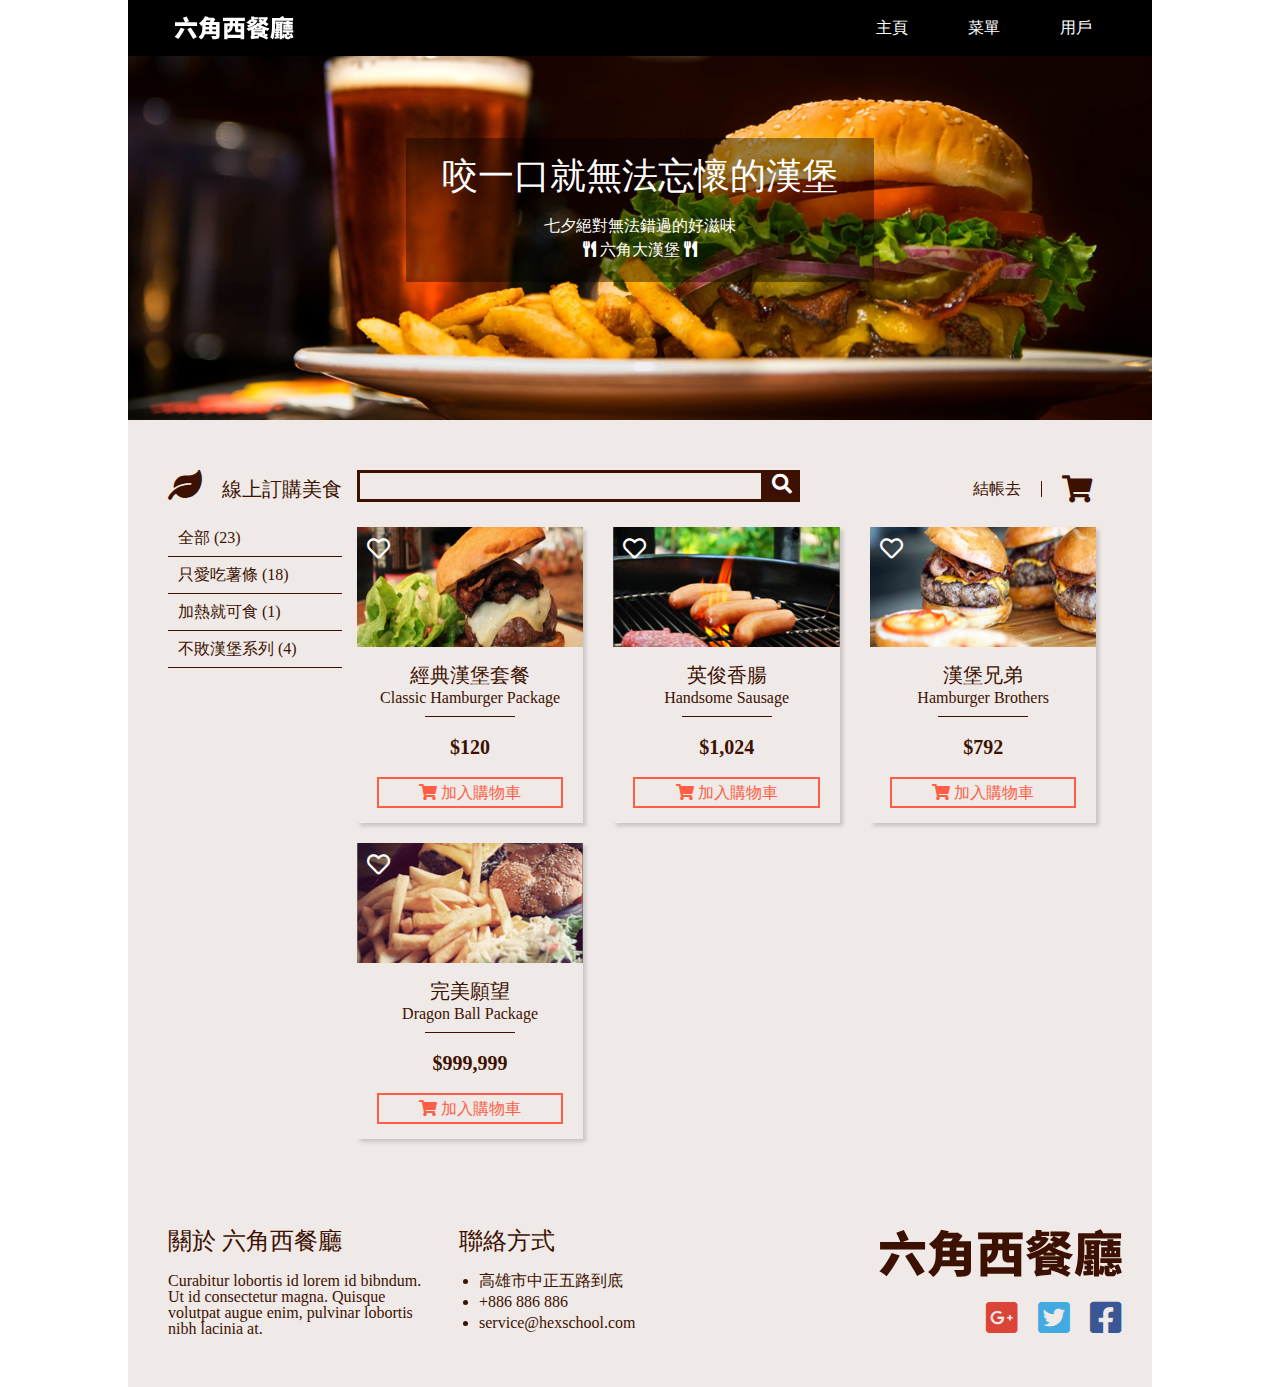
==== html/cart.html @ b9c19e9a "firstupdate" ====
<!DOCTYPE html>
<html lang="en">

<head>
    <meta charset="UTF-8">
    <meta http-equiv="X-UA-Compatible" content="IE=edge">
    <meta name="viewport" content="width=device-width, initial-scale=1.0">
    <meta name="description" content=" 史無前例最好吃的西餐廳 ">
    <meta name="keywords" content="六角西餐廳, 好吃, 米其林, 漢堡">
    <meta name="author" content="Xiang">

    <meta property="og:title" content=" 讓你吃得欲罷不能  | 六角西餐廳">
    <meta property="og:description" content=" 史無前例最好吃的西餐廳，我們在這裡等著你。 ">
    <meta property="og:site_name" content="六角西餐廳">
    <meta property="og:locale" content="zh_TW">

    <title>六角西餐廳</title>
    <link rel="icon" href="../images/restaurant.ico">
    <link rel="stylesheet" href="../css/reset.css">
    <link rel="stylesheet" href="../css/all.css">
    <link rel='stylesheet' href='https://cdnjs.cloudflare.com/ajax/libs/font-awesome/5.15.4/css/all.min.css' />
    <link rel="stylesheet" href="../css/lightbox.css">
</head>

<body>
    <div class="container">
        <a class="top-bt" href="#">
            <i class="fas fa-arrow-circle-up"></i>
        </a>
        <div class="header">
            <div class="nav-bar">
                <div class="logo">
                    <h1>
                        <a href="#">六角西餐廳</a>
                    </h1>
                </div>
                <a class="hum-bt" href="#">
                    <span></span>
                    <span></span>
                    <span></span>
                </a>
                <ul class="header-menu">
                    <li><a href="index.html">主頁</a></li>
                    <li>
                        <a class="mu-list-bt" href="#">
                            <i class="fas fa-angle-right"></i> 菜單
                        </a>
                        <ul class="menu-list">
                            <li>
                                <a href="cart.html">只愛吃薯條</a>
                            </li>
                            <li>
                                <a href="cart.html">加熱就可食</a>
                            </li>
                            <li>
                                <a href="cart.html">不敗漢堡系列</a>
                            </li>
                        </ul>
                    </li>
                    <li>
                        <a class="user-bt" href="#">
                            <i class="fas fa-angle-right"></i> 用戶
                        </a>
                        <ul class="user">
                            <li><a href="signup.html">註冊</a></li>
                            <li><a href="login.html">登入</a></li>
                        </ul>
                    </li>
                </ul>
            </div>
            <div class="banner">
                <span>咬一口就無法忘懷的漢堡</span>
                <h2>
                    七夕絕對無法錯過的好滋味
                    </br>
                    <i class="fas fa-utensils"></i> 六角大漢堡
                    <i class="fas fa-utensils"></i>
                </h2>
            </div>
        </div>
        <div class="cart-content">
            <div class="food-list">
                <h2>
                    <i class="fas fa-leaf"></i> 線上訂購美食
                </h2>
                <ul>
                    <li>
                        <a href="#">全部 (23)</a>
                    </li>
                    <li>
                        <a href="#">只愛吃薯條 (18)</a>
                    </li>
                    <li>
                        <a href="#">加熱就可食 (1)</a>
                    </li>
                    <li>
                        <a href="#">不敗漢堡系列 (4)</a>
                    </li>
                </ul>
            </div>
            <div class="menu-detail">
                <div class="menu-nav">
                    <div class="search-bar">
                        <input type="text" name="search" id="search">
                        <a class="search-bt" href="#">
                            <i class="fas fa-search"></i>
                        </a>
                    </div>

                    <div class="cart-link">
                        <a class="link-text" href="#"> 結帳去</a>
                        <a href="#">
                            <i class="fas fa-shopping-cart"></i>
                        </a>

                    </div>
                </div>
                <ul class="menu-food">
                    <li>
                        <a href="#">
                            <i class="far fa-heart"></i>
                        </a>
                        <img src="../images/product_1.png" alt="商品圖一">
                        <div class="food-info">
                            <h4 class="food-ch">經典漢堡套餐</h4>
                            <h4 class="food-en">Classic Hamburger Package</h4>
                            <span>$120 </span>
                            <a href="#">
                                <i class="fas fa-shopping-cart"></i> 加入購物車
                            </a>
                        </div>

                    </li>
                    <li>
                        <a href="#">
                            <i class="far fa-heart"></i>
                        </a>
                        <img src="../images/product_2.png" alt="商品圖二">
                        <div class="food-info">
                            <h4 class="food-ch">英俊香腸</h4>
                            <h4 class="food-en">Handsome Sausage</h4>
                            <span>$1,024 </span>
                            <a href="#">
                                <i class="fas fa-shopping-cart"></i> 加入購物車
                            </a>
                        </div>

                    </li>
                    <li class="double-hum">
                        <a href="#">
                            <i class="far fa-heart"></i>
                        </a>
                        <img src="../images/product_3.png" alt="商品圖三">
                        <div class="food-info">
                            <h4 class="food-ch">漢堡兄弟</h4>
                            <h4 class="food-en">Hamburger Brothers</h4>
                            <span>$792 </span>
                            <a href="#">
                                <i class="fas fa-shopping-cart"></i> 加入購物車
                            </a>
                        </div>

                    </li>
                    <li>
                        <a href="#">
                            <i class="far fa-heart"></i>
                        </a>
                        <img src="../images/product_4.png" alt="商品圖四">
                        <div class="food-info">
                            <h4 class="food-ch">完美願望</h4>
                            <h4 class="food-en">Dragon Ball Package</h4>
                            <span>$999,999</span>
                            <a href="#">
                                <i class="fas fa-shopping-cart"></i> 加入購物車
                            </a>
                        </div>

                    </li>
                </ul>
            </div>

        </div>
        <div class="footer">
            <div class="intro">
                <h3>關於 六角西餐廳</h3>
                <p>
                    Curabitur lobortis id lorem id bibndum. Ut id consectetur magna. Quisque volutpat augue enim, pulvinar lobortis nibh lacinia at.
                </p>
            </div>
            <div class="contact">
                <h3>聯絡方式</h3>
                <ul>
                    <li>高雄市中正五路到底</li>
                    <li><a href="tel:+886886886">+886 886 886</a></li>
                    <li><a href="mailto:service@hexschool.com">service@hexschool.com</a></li>
                </ul>
            </div>
            <div class="ft-logo">
                <div class="ft-logo-bt">
                    <a href="./index.html">
                        <img src="../images/logo_l@svg.svg" alt="footer logo圖">
                    </a>
                </div>
                <ul class="icon">
                    <li class="google-icon">
                        <a href="#">
                            <i class="fab fa-google-plus-square"></i>
                        </a>
                    </li>
                    <li class="twitter-icon">
                        <a href="#">
                            <i class="fab fa-twitter-square"></i>
                        </a>
                    </li>
                    <li class="facebook-icon">
                        <a href="#">
                            <i class="fab fa-facebook-square"></i>
                        </a>
                    </li>
                </ul>
            </div>
        </div>
    </div>

    <script src="../js/jquery-3.6.0.js"></script>
    <script src="../js/index.js"></script>
    <script src="../js/lightbox-plus-jquery.js"></script>
</body>

</html>
---- css/all.css ----
*,
*::before,
*::after {
    box-sizing: border-box;
}

img {
    max-width: 100%;
}


/*reset end*/


/*index.html css start*/

.container {
    max-width: 1024px;
    margin: 0 auto;
    font-family: 'Microsoft JhengHei';
}

.top-bt {
    font-size: 60px;
    color: black;
    display: none;
    text-decoration: none;
    text-align: center;
    position: fixed;
    right: 5%;
    bottom: 1%;
    z-index: 100;
}

@media(max-width:569px) {
    .top-bt {
        right: unset;
        left: 5%;
        bottom: 2%;
        z-index: 100;
    }
}

.header {
    background-image: url(../images/header_desktop.png);
    position: relative;
    padding: 138px 66px;
    display: flex;
    justify-content: center;
}

.header h1 {
    padding: 16px 46px;
}

.nav-bar {
    display: flex;
    justify-content: space-between;
    background-color: black;
    position: absolute;
    top: 0;
    left: 0;
    right: 0;
}

.nav-bar .logo a {
    display: block;
    background-image: url(../images/logo_w@svg.svg);
    background-repeat: no-repeat;
    width: 120px;
    height: 24px;
    text-indent: 101%;
    white-space: nowrap;
    overflow: hidden;
}

.header-menu {
    display: flex;
    margin-right: 30px;
}

.header-menu .fas {
    display: none;
}

.header-menu a {
    color: white;
    display: block;
    text-decoration: none;
    padding: 20px 30px;
}

.header-menu a:hover {
    background-color: orange;
}

.header .hum-bt {
    display: none;
    width: 50px;
    height: 50px;
    margin-top: 8px;
}

.hum-bt span {
    display: block;
    width: 40px;
    height: 5px;
    margin-bottom: 10px;
    background-color: white;
}

.header-menu .menu-list {
    display: none;
    position: absolute;
    right: 87px;
    z-index: 199;
}

.menu-list li a,
.user li a {
    font-weight: bold;
    text-align: center;
    background-color: gray;
    border-bottom: 1px solid black;
}

.header-menu .user {
    position: absolute;
    right: 30px;
    display: none;
    z-index: 199;
}

.banner {
    background-color: rgba(0, 0, 0, 0.4);
    max-width: 470px;
    padding: 20px 36px;
    color: white;
}

.banner span {
    font-size: 36px;
}

.banner h2 {
    margin-top: 20px;
    font-size: 16px;
    text-align: center;
    line-height: 1.5;
}

@media(max-width:820px) {
    .header {
        background-position: center;
    }
    .banner {
        max-width: 470px;
    }
}

@media(max-width:569px) {
    .header {
        background-image: url(../images/Bitmap.png);
        padding: 138px 56px;
    }
    .header-menu {
        display: block;
        max-height: 0;
        overflow: hidden;
        position: absolute;
        top: 56px;
        left: 0;
        right: -30px;
        z-index: 999;
        transition: 1.5s;
    }
    .header-menu.open {
        max-height: 500px;
    }
    .header-menu>li {
        background-color: black;
        border-top: 1px dashed white;
    }
    .header-menu .fas {
        display: inline-block;
    }
    .nav-bar .hum-bt {
        display: block;
    }
    .header-menu .menu-list,
    .header-menu .user {
        display: none;
        position: unset;
    }
    .menu-list li a,
    .user li a {
        background-color: gray;
        border-bottom: 1px solid black;
    }
    .header-menu>li:hover .menu-list {
        display: none;
    }
    .header-menu>li:hover .user {
        display: none;
    }
    .banner {
        max-width: 470px;
        padding: 0px 20px 20px;
    }
    .banner span {
        display: none;
    }
}

.feature {
    position: relative;
    padding: 140px 30px 30px;
    background-color: rgb(239, 233, 231);
}

.feature span {
    position: absolute;
    top: 80px;
    left: 27%;
    right: 27%;
    display: inline-block;
    width: 460px;
    height: 5px;
    border-top: 2px solid #979797;
}

.feature h2 {
    position: absolute;
    top: 53px;
    left: 39%;
    right: 39%;
    z-index: 199;
    width: 220px;
    text-align: center;
    line-height: 1.5;
    color: #3D1101;
    font-size: 20px;
    background-color: rgb(239, 233, 231);
}

.feature-info {
    display: flex;
    justify-content: space-between;
}

.feature-info li {
    width: 33%;
    text-align: center;
}

.feature-info img {
    border-radius: 50%;
}

.feature-info h3 {
    padding: 15px;
    color: #3D1101;
    font-size: 18px;
}

.feature-info p {
    text-align: left;
    padding: 0px 30px;
    color: #3D1101;
    line-height: 1.2;
}

@media(max-width:820px) {
    .feature h2 {
        left: 36%;
    }
    .feature span {
        left: 22%;
    }
}

@media(max-width:569px) {
    .feature {
        padding: 50px 30px 30px;
    }
    .feature h2 {
        position: unset;
        margin: 0 auto 20px;
    }
    .feature span {
        display: none;
    }
    .feature-info {
        display: block;
    }
    .feature-info li {
        width: 98%;
        margin: 0 auto;
        margin-bottom: 20px;
    }
}

.chef-info {
    display: flex;
    padding: 0px 40px;
    background-color: #3D1101;
}

.chef-info img {
    max-width: 470px;
}

.info-text {
    color: #EFE9E7;
    padding: 60px 0px 0px 40px;
}

.info-text .name-ch {
    font-size: 20px;
    margin-bottom: 10px;
    line-height: 1.5;
}

.info-text .name-en {
    margin-bottom: 20px;
    line-height: 1.5;
}

.info-text p {
    line-height: 1.2;
}

@media(max-width:820px) {
    .chef-info {
        padding-left: 0px;
    }
    .info-text {
        padding: 20px 0px 0px 20px;
    }
}

@media(max-width:569px) {
    .chef-info {
        flex-direction: column;
        padding: 0;
    }
    .chef-info img {
        max-width: 100%;
    }
    .info-text {
        padding: 20px 20px 20px;
    }
}

.o-comment {
    padding: 50px 40px;
    background-color: rgb(239, 233, 231);
}

.o-comment h2 {
    max-width: 168px;
    font-size: 24px;
    color: #3D1101;
    margin: 0 auto;
    margin-bottom: 40px;
}

.critic {
    display: flex;
    justify-content: space-evenly;
}

.critic li {
    max-width: 31%;
    display: flex;
}

.critic .avatar {
    border-radius: 50%;
    max-width: 67px;
    max-height: 67px;
}

.critic .avatar-2x {
    border-radius: 50%;
    display: none;
}

.comment-text {
    padding: 25px 0px 0px 15px;
}

.comment-text h4 {
    margin-bottom: 25px;
    color: #3D1101;
}

.comment-text p {
    line-height: 1.5;
    margin-bottom: 20px;
    color: #3D1101;
}

.comment-text span {
    display: block;
    text-align: right;
    color: #3D1101;
    opacity: 75%;
}

@media(max-width:820px) {
    .o-comment {
        padding: 50px 0px;
    }
}

@media(max-width:569px) {
    .o-comment {
        padding: 50px 20px;
    }
    .critic .avatar {
        display: none;
    }
    .critic .avatar-2x {
        display: block;
        margin: 0 auto;
    }
    .critic {
        flex-direction: column;
        align-items: center;
    }
    .critic li {
        flex-direction: column;
        max-width: 85%;
        margin-bottom: 30px;
    }
    .comment-text {
        padding: 15px 0px 0px;
    }
    .comment-text h4 {
        text-align: center;
        font-size: 20px;
    }
}

.reserve {
    padding: 50px 30px;
    background-color: rgb(246, 244, 243);
}

.reserve h2 {
    font-size: 24px;
    color: #3D1101;
    text-align: center;
    line-height: 1.2;
    margin-bottom: 30px;
}

.reserve-info {
    display: flex;
}

.form-reserve {
    margin-left: 20px;
    width: 90%;
}

.form-reserve input,
.form-reserve label {
    display: block;
    margin-bottom: 10px;
}

.reserve-info input[type="text"],
.reserve-info input[type="tel"],
.reserve-info input[type="email"] {
    width: 100%;
    height: 32px;
    padding: 10px 15px;
    border-radius: 3px;
    border: 1px solid #CCCCCC;
}

.form-reserve input[type="radio"],
.form-reserve input[type="submit"] {
    display: inline-block;
}

.yes {
    margin-right: 50px;
}

.form-bt {
    display: flex;
    justify-content: flex-end;
}

.form-bt .cancel {
    display: inline-block;
    text-decoration: none;
    text-align: center;
    line-height: 22px;
    width: 70px;
    height: 32px;
    padding: 6px 0px;
    border-radius: 3px;
    border: none;
    background-color: rgb(160, 158, 158);
    color: white;
}

.cancel:hover {
    background-color: white;
    color: black;
}

.form-bt .send {
    width: 70px;
    height: 32px;
    padding: 6px 0px;
    margin-left: 10px;
    border-radius: 3px;
    border: none;
    background-color: rgb(245, 108, 35);
    color: white;
}

.send:hover {
    cursor: pointer;
    background-color: white;
    color: rgb(245, 108, 35);
}

@media(max-width:820px) {
    .reserve-info {
        flex-direction: column;
        align-items: center;
    }
    .reserve-info img {
        margin-bottom: 30px;
    }
    .form-reserve {
        width: 90%;
        margin-left: 0;
    }
}

@media(max-width:569px) {
    .reserve {
        padding: 50px 0px;
    }
    .form-reserve {
        width: 90%;
        margin-left: 0;
    }
}

.footer {
    display: flex;
    padding: 50px 30px;
    background-color: rgb(239, 233, 231);
}

.footer>div {
    width: 30%;
}

.footer h3 {
    font-size: 24px;
    margin-bottom: 20px;
    color: #3D1101;
}

.intro {
    padding: 0px 10px;
    color: #3D1101;
}

.contact {
    padding-left: 20px;
}

.contact ul {
    list-style: disc;
    padding-left: 20px;
}

.contact li {
    color: #3D1101;
    margin-bottom: 5px;
}

.contact li a {
    color: #3D1101;
    text-decoration: none;
}

.contact li a:hover {
    text-decoration: underline;
}

.footer .ft-logo {
    text-align: right;
    width: 43%;
}

.icon {
    display: flex;
    justify-content: flex-end;
    margin-top: 20px;
}

.fa-google-plus-square {
    color: #DB4437;
    font-size: 36px;
    margin-right: 10px;
}

.fa-twitter-square {
    color: #41ABE1;
    font-size: 36px;
    margin-right: 10px;
}

.fa-facebook-square {
    color: rgb(58, 87, 149);
    font-size: 36px;
}

.fa-google-plus-square:hover,
.fa-twitter-square:hover,
.fa-facebook-square:hover {
    font-size: 50px;
}

.google-icon,
.twitter-icon {
    margin-right: 10px;
}

@media(max-width:569px) {
    .footer {
        flex-direction: column;
        padding-bottom: 0;
    }
    .footer div {
        width: 100%;
        margin-bottom: 30px;
    }
    .intro {
        padding: 0;
    }
    .contact {
        padding-left: 0;
    }
    .footer .ft-logo {
        width: unset;
    }
    .ft-logo-bt {
        display: flex;
        justify-content: flex-end;
    }
    .ft-logo>a {
        display: inline-block;
        max-width: 245px;
    }
}


/*index.html css end*/


/*cart.html css start*/

.cart-content {
    padding: 50px 40px 0px;
    display: flex;
    justify-content: space-between;
    background-color: #EFE9E7;
}

.food-list h2 {
    color: #3D1101;
    font-size: 20px;
    margin-bottom: 20px;
}

.food-list i {
    font-size: 30px;
    margin-right: 15px;
}

.food-list li a {
    display: block;
    max-width: 220px;
    padding: 10px;
    border-bottom: 1px solid #3D1101;
    text-decoration: none;
    color: #3D1101;
}

.food-list li a:hover {
    background-color: #3D1101;
    color: white;
}

.menu-detail {
    width: 80%;
}

.menu-nav {
    display: flex;
    justify-content: space-between;
}

.search-bar {
    width: 77%;
    display: flex;
}

.menu-nav input {
    width: 80%;
    height: 24px;
    border: 3px solid #3D1101;
    box-sizing: content-box;
    background-color: #EFE9E7;
}

.search-bt {
    display: inline-block;
    width: 36px;
    height: 32px;
    line-height: 32px;
    background-color: #3D1101;
    text-align: center;
}

.search-bt .fas {
    color: white;
    font-size: 20px;
}

.cart-link {
    width: 40%;
    display: flex;
    align-items: center;
    justify-content: flex-end;
}

.cart-link .link-text {
    display: block;
    padding: 0px 20px;
    text-decoration: none;
    color: #3D1101;
    border-right: 1px solid #3D1101;
}

.cart-link a:hover {
    text-decoration: underline;
}

.cart-link .fas {
    font-size: 27px;
    color: #3D1101;
    padding: 5px 20px;
}

.menu-food {
    display: flex;
    flex-wrap: wrap;
    padding: 20px 0px;
}

.menu-food li {
    width: 30%;
    margin-right: 30px;
    margin-bottom: 20px;
    box-shadow: 3px 3px 4px 0px rgba(0, 0, 0, 0.16);
    position: relative;
}

.food-info {
    padding: 15px 20px;
}

.menu-food .double-hum {
    margin-right: 0;
}

.menu-food li>img {
    height: 120px;
}

.menu-food>li>a {
    position: absolute;
    top: 10px;
    left: 10px;
    color: white;
    font-size: 23px;
}

.food-ch {
    color: #3D1101;
    text-align: center;
    font-size: 20px;
}

.food-en {
    color: #3D1101;
    text-align: center;
    padding: 5px 0px 10px;
}

.menu-food span {
    display: block;
    color: #3D1101;
    font-weight: bold;
    font-size: 20px;
    max-width: 90px;
    text-align: center;
    margin: 0 auto;
    padding: 20px 0px;
    border-top: 1px solid #3D1101;
}

.food-info a {
    display: block;
    text-align: center;
    color: #FF5E45;
    text-decoration: none;
    border: 2px solid #FF5E45;
    padding: 5px 0px;
}

.food-info a:hover {
    background-color: #FF5E45;
    color: white;
}

@media(max-width:820px) {
    .cart-content {
        padding: 50px 20px 0px;
    }
    .menu-detail {
        width: 70%;
    }
    .menu-food li {
        width: 45%;
        margin-right: 5%;
    }
    .menu-food .double-hum {
        margin-right: 5%;
    }
}

@media(max-width:569px) {
    .cart-content {
        flex-direction: column;
        align-items: center;
    }
    .food-list {
        width: 100%;
    }
    .food-list li a {
        width: 100%;
        max-width: none;
    }
    .menu-detail {
        width: 100%;
        margin-top: 20px;
    }
    .menu-nav {
        flex-direction: column;
    }
    .search-bar {
        width: 100%;
        justify-content: center;
    }
    .cart-link {
        align-self: flex-end;
        margin-top: 10px;
        width: unset;
    }
    .menu-food {
        flex-direction: column;
        align-items: center;
    }
    .menu-food li {
        width: 70%;
        margin-right: 0;
    }
    .menu-food li img {
        width: 100%;
    }
    .menu-food .double-hum {
        margin-right: 0;
    }
}


/*cart.html css end*/


/*login.html css start*/

.login-content {
    background-color: #EFE9E7;
    padding: 50px 0px 10px;
}

.login-content h2 {
    width: 243px;
    height: 48px;
    margin: 0 auto;
    background-image: url(../images/logo_l@svg.svg);
    text-indent: 101%;
    white-space: nowrap;
    overflow: hidden;
    margin-bottom: 10px;
}

.login-content h3 {
    text-align: center;
    font-size: 20px;
    color: #3D1101;
    font-weight: bolder;
    margin-bottom: 40px;
}

.login-form {
    position: relative;
    max-width: 300px;
    margin: 0 auto;
    padding: 15px;
    border-top: 3px solid #FF5E45;
    box-shadow: 3px 3px 4px 0px rgba(0, 0, 0, 0.16);
}

.login-form span {
    display: block;
    font-weight: bolder;
    text-align: center;
    font-size: 18px;
    color: #3D1101;
    margin-bottom: 20px;
}

.login-form label {
    display: block;
    margin-bottom: 5px;
    color: #3D1101;
}

.login-form input {
    display: block;
    width: 100%;
    height: 32px;
    border-radius: 3px;
    border: 1px solid #CCCCCC;
    box-shadow: inset 0px 1px 0px 0px #ECECEC;
}

.login-form .far {
    position: absolute;
    top: 82px;
    left: 25px;
    color: #3D1101;
    opacity: 50%;
}

.login-form .fas {
    position: absolute;
    top: 155px;
    left: 25px;
    color: #3D1101;
    opacity: 50%;
}

.login-form input[type="email"] {
    margin-bottom: 20px;
    padding-left: 30px;
}

.login-form input[type="password"] {
    padding-left: 30px;
}

.login-form>a {
    display: block;
    margin-top: 5px;
    text-decoration: none;
    color: #FF5E45;
}

.login-form>a:hover {
    text-decoration: underline;
    color: purple;
}

.login-bt {
    display: flex;
    justify-content: space-between;
    margin-top: 50px;
}

.login-bt a {
    text-decoration: none;
    display: block;
    width: 125px;
    background: rgba(0, 0, 0, 0.35);
    border-radius: 3px;
    text-align: center;
    padding: 8px 0px;
    color: white;
}

.login-bt a:hover {
    background-color: red;
    color: white;
}

.login-form input[type="submit"] {
    width: 125px;
    background: #F56C23;
    color: white;
    border: none;
    box-shadow: unset;
}

.login-bt input[type="submit"]:hover {
    background-color: red;
    color: white;
    cursor: pointer;
}


/*login.html css end*/


/*signup.html css start*/

.sign-content {
    background-color: #EFE9E7;
    padding: 50px 0px 10px;
}

.sign-content h2 {
    width: 243px;
    height: 48px;
    margin: 0 auto;
    background-image: url(../images/logo_l@svg.svg);
    text-indent: 101%;
    white-space: nowrap;
    overflow: hidden;
    margin-bottom: 10px;
}

.sign-content h3 {
    text-align: center;
    font-size: 20px;
    color: #3D1101;
    font-weight: bolder;
    margin-bottom: 40px;
}

.sign {
    box-shadow: 3px 3px 4px 0px rgba(0, 0, 0, 0.16);
    max-width: 650px;
    margin: 0 auto;
}

.sign-detail {
    display: flex;
    justify-content: center;
}

.sign-detail p {
    width: 50%;
    padding: 15px;
    line-height: 1.2;
}

.signtext {
    font-size: 18px;
    color: #3D1101;
}

.sign-form {
    position: relative;
    width: 50%;
    padding: 15px;
}

.sign-content span {
    display: block;
    border-top: 3px solid #FF5E45;
    font-weight: bolder;
    text-align: center;
    font-size: 18px;
    color: #3D1101;
    margin: 0 auto 20px;
    padding-top: 20px;
}

.sign-form label {
    display: block;
    margin-bottom: 5px;
    color: #3D1101;
}

.sign-form input {
    display: block;
    width: 100%;
    height: 32px;
    border-radius: 3px;
    border: 1px solid #CCCCCC;
    box-shadow: inset 0px 1px 0px 0px #ECECEC;
}

.sign-form .far {
    position: absolute;
    top: 45px;
    left: 25px;
    color: #3D1101;
    opacity: 50%;
}

.sign-form .fas {
    position: absolute;
    top: 116px;
    left: 25px;
    color: #3D1101;
    opacity: 50%;
}

.sign-form .fas.pwd-again {
    position: absolute;
    top: 170px;
    left: 25px;
    color: #3D1101;
    opacity: 50%;
}

.sign-form input[type="email"] {
    margin-bottom: 20px;
    padding-left: 30px;
}

.sign-form input[type="password"] {
    padding-left: 30px;
}

.sign-form>a {
    display: block;
    margin-top: 5px;
    text-decoration: none;
    color: #FF5E45;
}

.sign-form>a:hover {
    text-decoration: underline;
    color: purple;
}

.sign-bt {
    display: flex;
    justify-content: flex-end;
    margin-top: 50px;
}

.sign-form input[type="submit"] {
    width: 125px;
    background: #F56C23;
    color: white;
    border: none;
    box-shadow: unset;
}

.sign-bt input[type="submit"]:hover {
    background-color: red;
    color: white;
    cursor: pointer;
}

@media(max-width:569px) {
    .sign-detail {
        flex-direction: column;
    }
    .sign-detail p {
        width: 90%;
        margin: 0 auto;
    }
    .sign-form {
        width: 90%;
        margin: 0 auto;
    }
}


/*signup.html css end*/
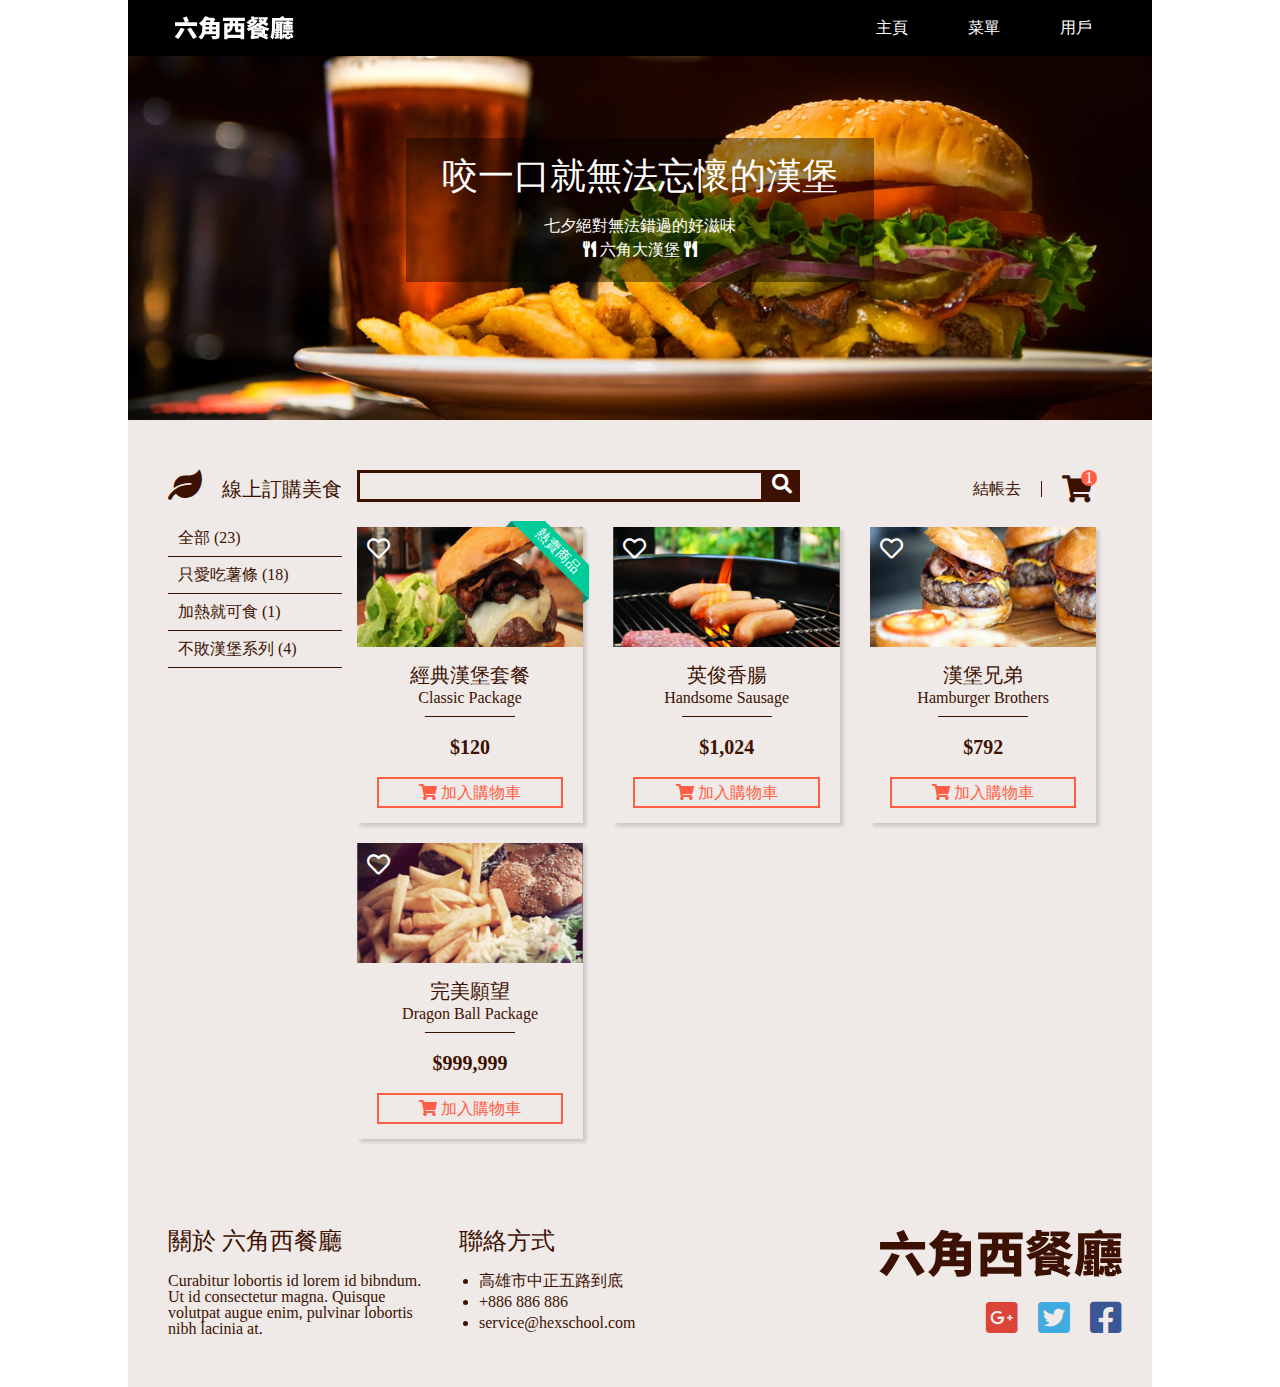
==== commit d3b18e25: "add ribbon" ====
--- a/html/cart.html
+++ b/html/cart.html
@@ -110,6 +110,7 @@
                     <div class="cart-link">
                         <a class="link-text" href="#"> 結帳去</a>
                         <a href="#">
+                            <span>1</span>
                             <i class="fas fa-shopping-cart"></i>
                         </a>
 
@@ -120,10 +121,13 @@
                         <a href="#">
                             <i class="far fa-heart"></i>
                         </a>
+                        <div class="ribbon-wrap">
+                            <div class="ribbon">熱賣商品</div>
+                        </div>
                         <img src="../images/product_1.png" alt="商品圖一">
                         <div class="food-info">
                             <h4 class="food-ch">經典漢堡套餐</h4>
-                            <h4 class="food-en">Classic Hamburger Package</h4>
+                            <h4 class="food-en">Classic Package</h4>
                             <span>$120 </span>
                             <a href="#">
                                 <i class="fas fa-shopping-cart"></i> 加入購物車
--- a/css/all.css
+++ b/css/all.css
@@ -745,6 +745,7 @@
     display: flex;
     align-items: center;
     justify-content: flex-end;
+    position: relative;
 }
 
 .cart-link .link-text {
@@ -757,6 +758,20 @@
 
 .cart-link a:hover {
     text-decoration: underline;
+}
+
+.cart-link a>span {
+    position: absolute;
+    top: 0;
+    right: 15px;
+    display: block;
+    width: 16px;
+    height: 16px;
+    color: white;
+    text-align: center;
+    background-color: #FF5E45;
+    border: none;
+    border-radius: 50%;
 }
 
 .cart-link .fas {
@@ -777,6 +792,51 @@
     margin-bottom: 20px;
     box-shadow: 3px 3px 4px 0px rgba(0, 0, 0, 0.16);
     position: relative;
+}
+
+.ribbon-wrap {
+    width: 90px;
+    height: 90px;
+    overflow: hidden;
+    position: absolute;
+    top: -6px;
+    right: -6px;
+}
+
+.ribbon {
+    font-size: 14px;
+    position: relative;
+    left: 0px;
+    top: 18px;
+    width: 118px;
+    background-color: #00CC99;
+    color: white;
+    padding: 5px 0;
+    text-align: center;
+    transform: rotate(45deg);
+    box-shadow: 0 4px 6px rgba(0, 0, 0, 0.1);
+}
+
+.ribbon:before {
+    content: "";
+    border-top: 4px solid #078F6D;
+    border-left: 4px solid #078F6D;
+    border-right: 4px solid transparent;
+    border-bottom: 4px solid transparent;
+    position: absolute;
+    bottom: -8px;
+    left: 5px;
+}
+
+.ribbon:after {
+    content: "";
+    border-top: 4px solid #078F6D;
+    border-left: 4px solid transparent;
+    border-right: 4px solid #078F6D;
+    border-bottom: 4px solid transparent;
+    position: absolute;
+    bottom: -8px;
+    right: 4px;
 }
 
 .food-info {
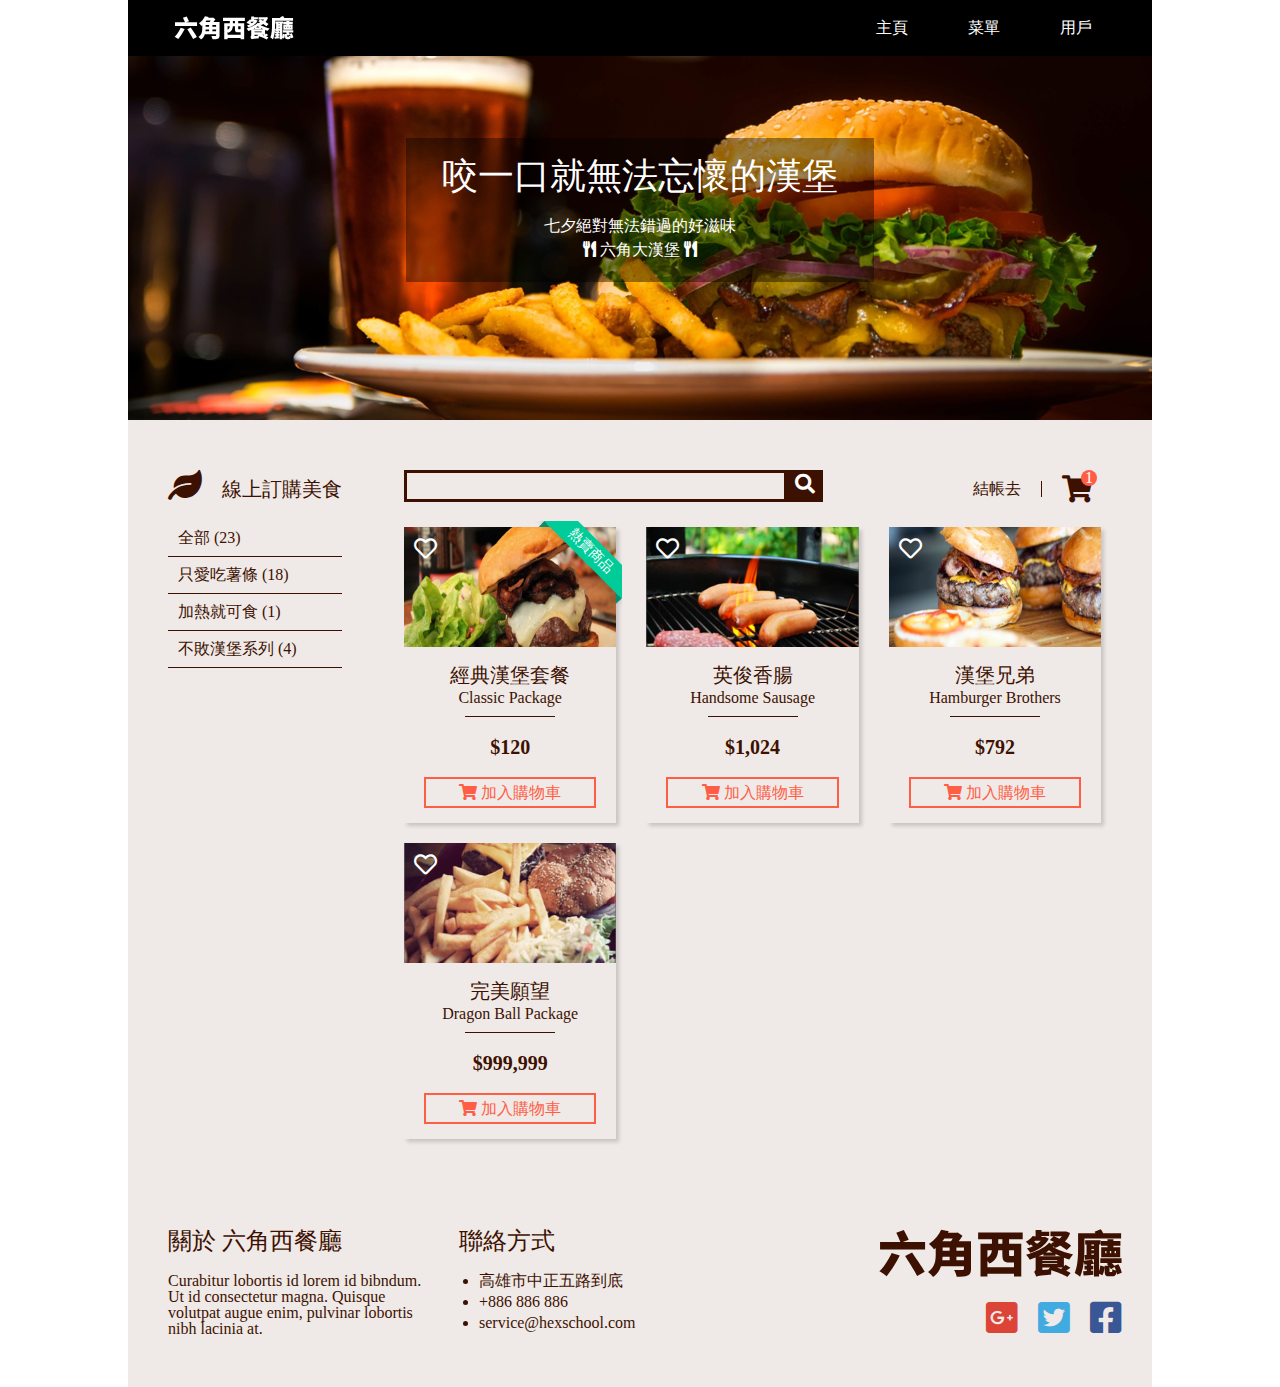
==== commit c4961e72: "revise" ====
--- a/html/cart.html
+++ b/html/cart.html
@@ -165,7 +165,7 @@
                         </div>
 
                     </li>
-                    <li>
+                    <li class="perfet">
                         <a href="#">
                             <i class="far fa-heart"></i>
                         </a>
--- a/css/all.css
+++ b/css/all.css
@@ -705,7 +705,7 @@
 }
 
 .menu-detail {
-    width: 80%;
+    width: 75%;
 }
 
 .menu-nav {
@@ -895,6 +895,15 @@
 .food-info a:hover {
     background-color: #FF5E45;
     color: white;
+}
+
+@media(max-width:950px) {
+    .cart-content {
+        padding: 50px 10px 0px;
+    }
+    .menu-food li {
+        margin-right: 10px;
+    }
 }
 
 @media(max-width:820px) {
